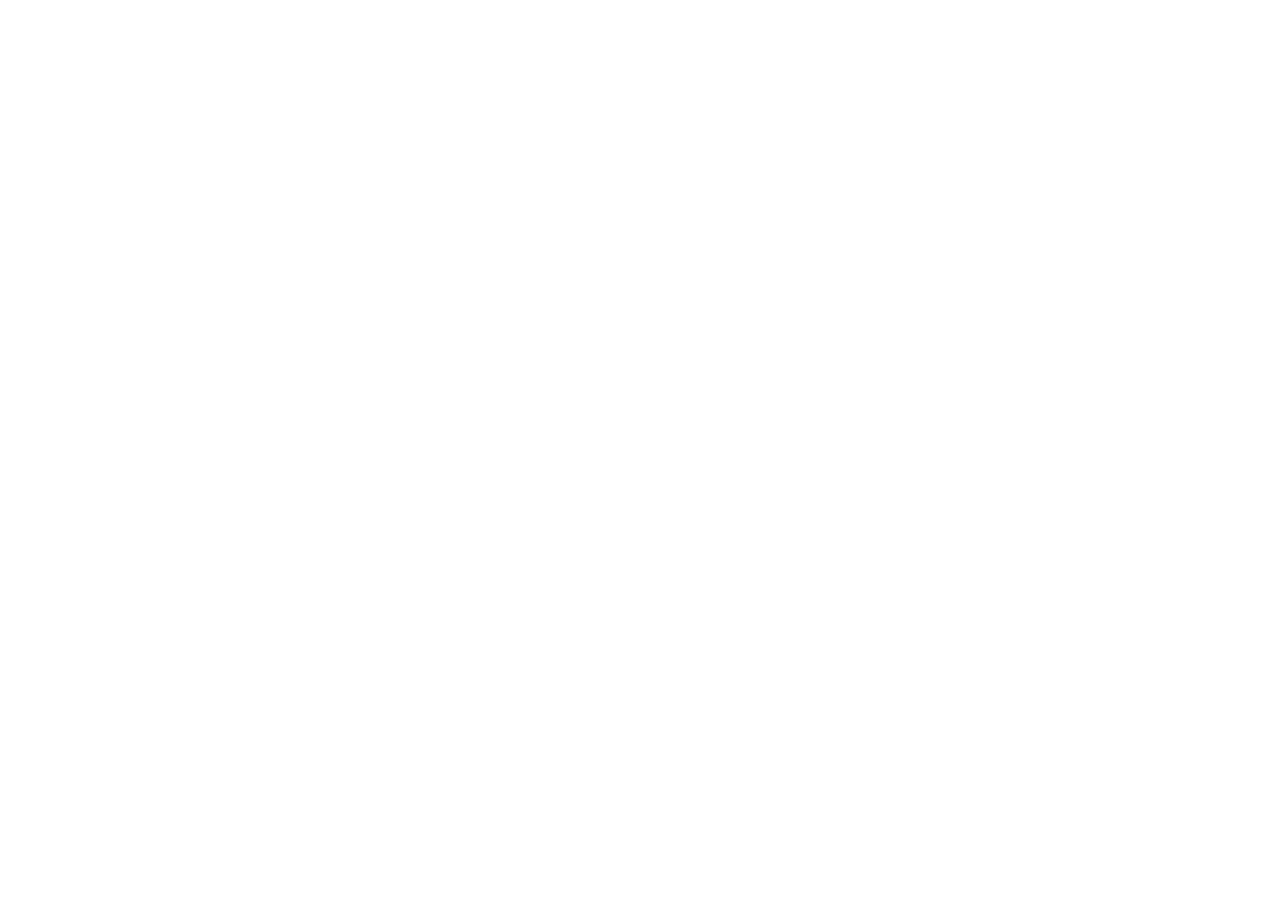
==== app/templates/index.html @ d7f9cdfc "basic audio stream to client" ====
<!DOCTYPE html>
<html lang="en">
<head>
    <meta charset="UTF-8">
    <meta http-equiv="X-UA-Compatible" content="IE=edge">
    <meta name="viewport" content="width=device-width, initial-scale=1.0">
    <title>Vaporwave it!</title>
</head>
<body>
    <script>

        let context;

        try{
            window.AudioContext = window.AudioContext || window.webkitAudioContext
            context = new AudioContext()
        }catch(e) {
            alert('Web Audio API is not supported in this browser')
        }

        function stream() {
            const ws = new WebSocket("ws://localhost:5000/stream")
            ws.binaryType = "arraybuffer"

            ws.onopen = () => {

                // initially send information to the server to fetch the audio stream 
                ws.send(JSON.stringify({
                    source: "example.wav"
                }))        
            }

            ws.onmessage = async message => {
                if (!message.data instanceof ArrayBuffer) {
                    return
                }

                let audioBuffer = await context.decodeAudioData(message.data)
                let source = context.createBufferSource()
                source.buffer = audioBuffer
                source.connect(context.destination)

                // auto play
                source.start(0)
            }
        }
    </script>
</body>
</html>
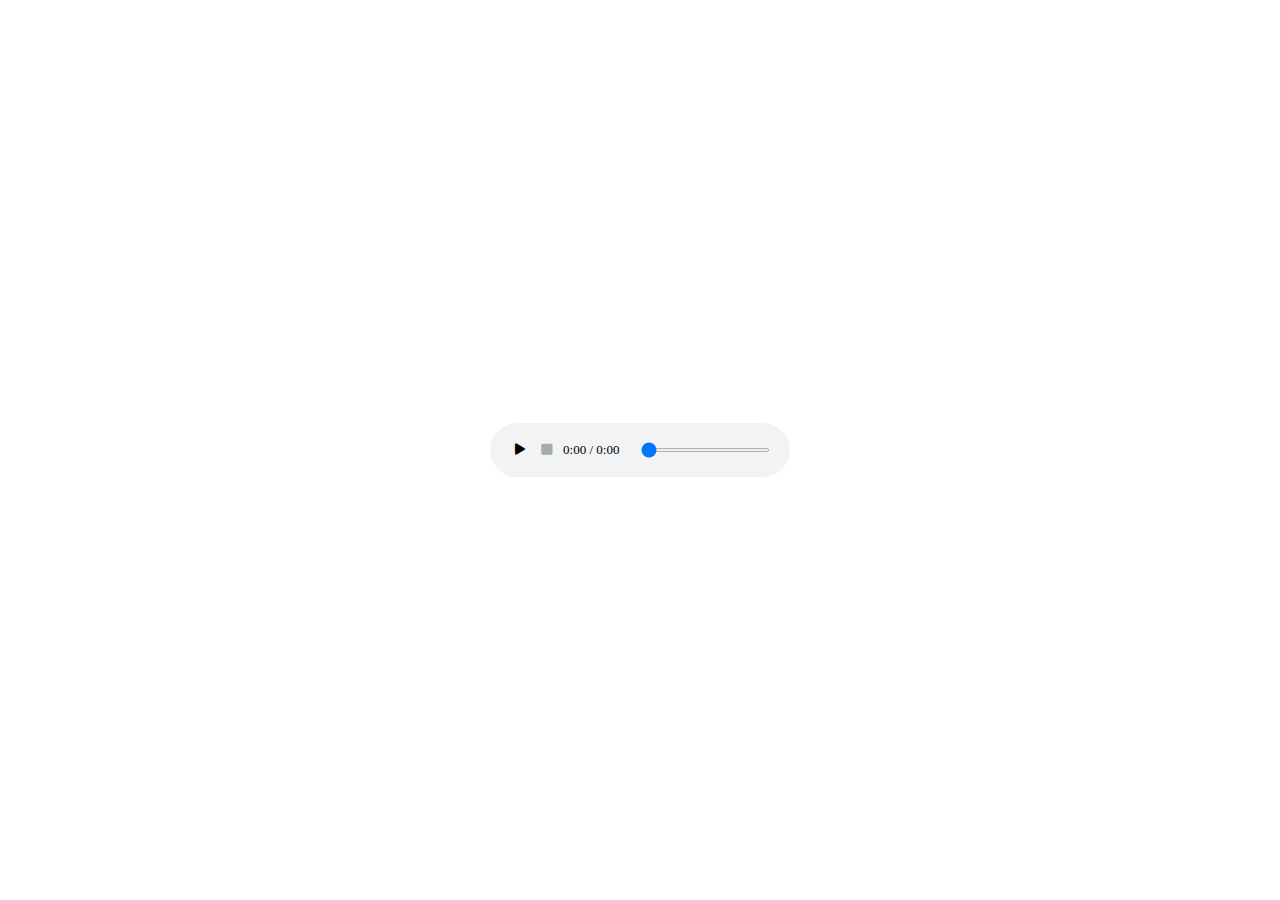
==== commit d87a7c13: "bind functions to interface" ====
--- a/app/templates/index.html
+++ b/app/templates/index.html
@@ -5,45 +5,239 @@
     <meta http-equiv="X-UA-Compatible" content="IE=edge">
     <meta name="viewport" content="width=device-width, initial-scale=1.0">
     <title>Vaporwave it!</title>
+    <link rel="stylesheet" href="https://cdn.jsdelivr.net/npm/bootstrap-icons@1.9.1/font/bootstrap-icons.css">
+    <style>
+
+        * {
+            margin: 0;
+            padding: 0;
+            box-sizing: border-box;
+        }
+
+        body {
+            height: 100vh;
+            display: flex;
+            flex-direction: column;
+            align-items: center;
+            justify-content: center;
+        }
+
+        .player {
+            height: 54px;
+            width: 300px;
+            display: flex;
+            padding: 20px;
+            border-radius: 50px;
+            background: #f1f3f4;
+            align-items: center;
+            justify-content: space-between;
+        }
+
+        .player .playback-tg,
+        .player .stopbtn {
+            color: #000;
+            cursor: pointer;
+        }
+
+        .player .playback-tg.gray,
+        .player .stopbtn.gray {
+            color: #a9abab;
+            cursor: unset;
+        }
+
+        .player .playback-tg::before,
+        .player .stopbtn::before {
+            font-size: 20px;
+        }
+
+        .player .timer {
+            font-size: 13px;
+        }
+
+        .player input[type='range'] {
+            cursor: pointer;
+            height: 4px;
+            margin-left: 15px;
+            border-radius: 25px;
+            pointer-events: none;
+            background: #c1c2c3;
+        }
+    </style>
 </head>
 <body>
+
+    <div class="player">
+        <i class="playback-tg bi bi-play-fill"></i>
+        <i class="gray stopbtn bi bi-stop-fill"></i>
+        <span class="timer">0:00 / 0:00</span>
+        <input class="track" id="track" type="range" min="0" max="0" value="0">
+    </div>
+
     <script>
-
-        let context;
+        const protocol = location.protocol == "http:" ? "ws" : "wss"
+        const ws = new WebSocket(`${protocol}://${location.host}/stream`)
+        ws.binaryType = "arraybuffer"
+
+        let context
+        let time = 0
+        let init = 0
+        let nextTime = 0
+        let audioStack = []
+
+        // information about current track
+        let nchannels = 0
+        let sampwidth = 0
+        let framerate = 0
+        let frames = 0
+        let comptype = ""
+        let compname = ""
+        let duration = { hours: 0, minuets: 0, seconds: 0 }
 
         try{
             window.AudioContext = window.AudioContext || window.webkitAudioContext
-            context = new AudioContext()
         }catch(e) {
             alert('Web Audio API is not supported in this browser')
         }
 
-        function stream() {
-            const ws = new WebSocket("ws://localhost:5000/stream")
-            ws.binaryType = "arraybuffer"
-
-            ws.onopen = () => {
-
-                // initially send information to the server to fetch the audio stream 
-                ws.send(JSON.stringify({
-                    source: "example.wav"
-                }))        
-            }
-
-            ws.onmessage = async message => {
-                if (!message.data instanceof ArrayBuffer) {
-                    return
-                }
-
-                let audioBuffer = await context.decodeAudioData(message.data)
+        // handle audio player btn interations
+        const timer = document.querySelector(".timer")
+        const track = document.querySelector(".track")
+        const player = document.querySelector(".player")
+        const stopbtn = document.querySelector(".stopbtn")
+        const playbackToggle = document.querySelector(".playback-tg")
+        stopbtn.addEventListener("click", e => {if (!e.target.classList.contains("gray")) stop()})
+        playbackToggle.addEventListener("click", e => {
+            element = e.target
+            if (element.classList.contains("gray")) {
+                return
+            }
+
+            // start playback
+            if (context == undefined || context.state == "closed") {
+                stream("example.wav")
+                return
+            }
+
+            // pause playback
+            if (context.state == "running") {
+                playbackToggle.classList.add("bi-play-fill")
+                playbackToggle.classList.remove("bi-pause-fill")
+                context.suspend()
+                return
+            }
+
+            // resume playback
+            if (context.state == "suspended") {
+                context.resume()
+                playbackToggle.classList.add("bi-pause-fill")
+                playbackToggle.classList.remove("bi-play-fill")
+                return
+            }
+        })
+
+        // handle the incomming audio data
+        ws.onmessage = message => {
+            if (message.data instanceof ArrayBuffer) {
+                context.decodeAudioData(message.data, buffer => {
+                    // console.log(buffer.duration)
+                    audioStack.push(buffer)
+                    if ((init!=0) || (audioStack.length > 2)) {
+                        init++
+                        playBuffer()
+                    }
+                })
+
+                return
+            }
+
+            data = JSON.parse(message.data)
+            cmdUsed = data.command
+            switch (cmdUsed) {
+                case "GET":
+                    nchannels = data.nchannels
+                    sampwidth = data.sampwidth
+                    framerate = data.framerate
+                    comptype = data.comptype
+                    compname = data.compname
+                    duration = data.duration
+                    frames = data.frames
+                break
+            }
+        }
+
+        // begin recieving audio chunks over websockets
+        function stream(source = "example.wav") {
+
+            // reset varuables
+            [init, nextTime] = [0, 0]
+
+            // create audio context
+            context = new AudioContext()
+
+            // initially send information to the server to fetch the audio stream 
+            ws.send(JSON.stringify({
+                source: source,
+                commands: ["STREAM", "GET"]
+            }))
+
+            stopbtn.classList.remove("gray")
+            playbackToggle.classList.add("bi-pause-fill")
+            playbackToggle.classList.remove("gray", "bi-play-fill")
+        }
+
+        // begin playing audio from buffer
+        function playBuffer() {
+            while (audioStack.length) {
+                let buffer = audioStack.shift()
                 let source = context.createBufferSource()
-                source.buffer = audioBuffer
+                source.buffer =  buffer
                 source.connect(context.destination)
-
-                // auto play
-                source.start(0)
-            }
-        }
+                if (nextTime == 0) 
+                    nextTime = context.currentTime + 0.05
+
+                source.start(nextTime);
+                nextTime+=source.buffer.duration
+            }
+        }
+
+        // stops playback
+        function stop() {
+            if (context == undefined || context.state == "closed") {
+                return
+            }
+
+            context.close()
+            [init, nextTime] = [0, 0]
+            ws.send(JSON.stringify({
+                commands: ["STOP"]
+            }))
+
+            time = 0
+            track.setAttribute("max", 0)
+            track.setAttribute("value", time)
+            timer.innerText = `0:00 / 0:00`
+            stopbtn.classList.add("gray")
+            playbackToggle.classList.add("bi-play-fill")
+            playbackToggle.classList.remove("bi-pause-fill")
+        }
+
+        // custom listener
+        setInterval(() => {
+
+            if (context == undefined) return
+            if (context.state == "closed") return
+            if (context.state == "suspended") return
+
+            time++
+            if (time >= (duration.minuets * 60) + duration.seconds) {
+                stop()
+            }
+
+            track.stepUp(1)
+            track.setAttribute("max", (duration.minuets * 60) + duration.seconds)
+            let elapsed = new Date(time * 1000).toISOString().slice(14, 19)
+            timer.innerText = `${elapsed} / ${duration.minuets}:${duration.seconds}`
+        }, 1000)
     </script>
 </body>
 </html>